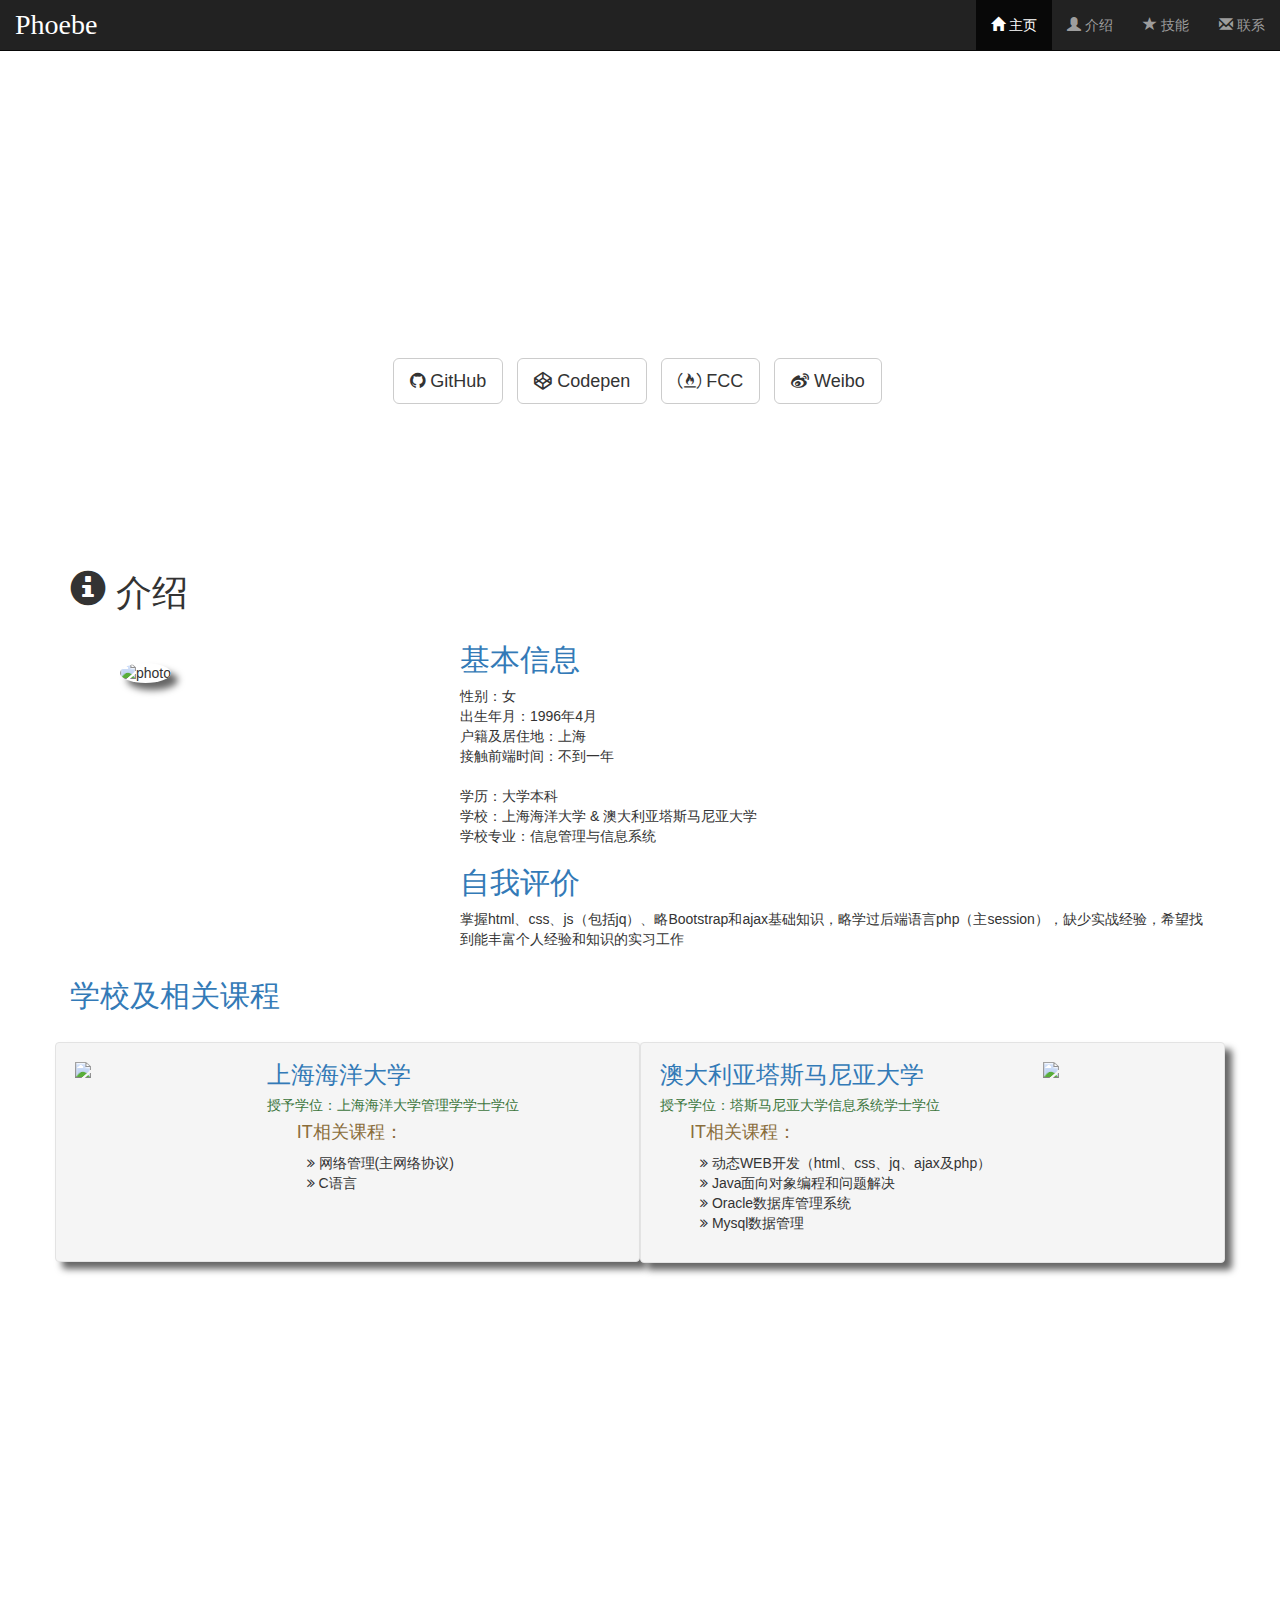
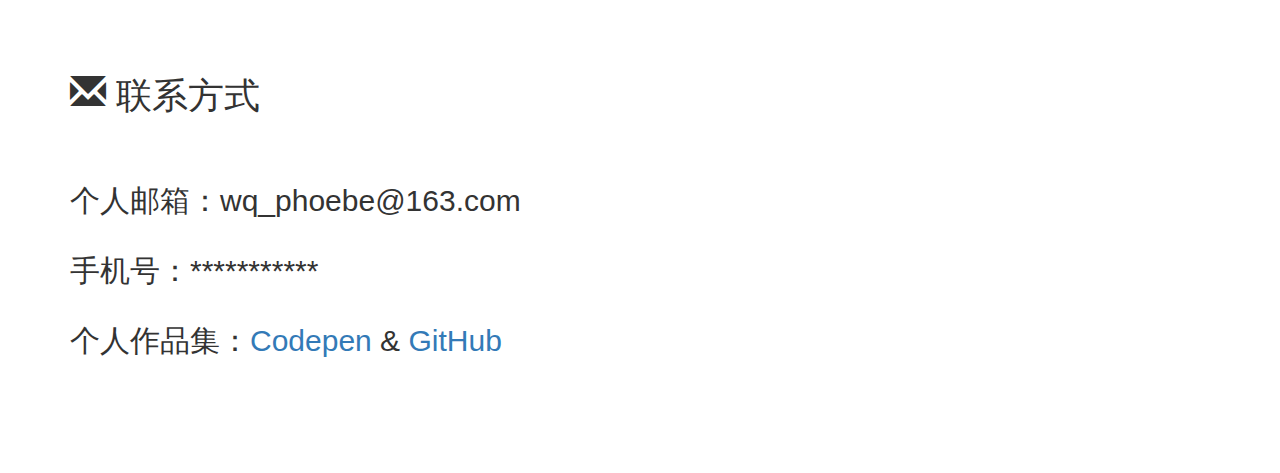
==== index.html @ c303f23d "Update and rename newproject.html to index.html" ====
<!DOCTYPE HTML>
<html>
<head>
	<meta charset="utf-8">
	<meta http-equiv="X-UA-Compatible" content="IE=edge">
	<title>个人网页简历</title>
	<link rel="stylesheet" href="http://maxcdn.bootstrapcdn.com/bootstrap/3.2.0/css/bootstrap.min.css">
	<link rel="stylesheet" href="http://cdnjs.cloudflare.com/ajax/libs/font-awesome/4.7.0/css/font-awesome.min.css">
	<link rel="stylesheet" href="project1.css">

</head>
<body>
	<nav class="navbar navbar-inverse navbar-fixed-top">
		<div class="container-fluid">
			<div class="navbar-header">
				<button type="button" class="navbar-toggle collapsed" data-toggle="collapse" data-target="#bs-example-navbar-collapse-1" aria-expanded="false">
					<span class="sr-only">Toggle navigation</span>
					<span class="icon-bar"></span>
					<span class="icon-bar"></span>
					<span class="icon-bar"></span>
				</button>
				<a href="##" id="logo" class="navbar-brand">Phoebe</a>
			</div>
			<div class="collapse navbar-collapse" id="bs-example-navbar-collapse-1">
				<ul class="nav navbar-nav navbar-right">
					<li class="active"><a href="#home" class="hash" id="index"><span class="glyphicon glyphicon-home"></span> 主页</a></li>
					<li><a href="#about" class="hash" id="introduction"><span class="glyphicon glyphicon-user"></span> 介绍</a></li>
					<li><a href="#skills" class="hash" id="skill"><span class="glyphicon glyphicon-star"></span> 技能</a></li>
					<li><a href="#contact" class="hash" id="lianxi"><span class="glyphicon glyphicon-envelope"></span> 联系</a></li>
				</ul>
			</div>
		</div>
	</nav>

	<div id="home" >
		<div class="container-fluid">
			<div class="row">
				<div class="col-sm-12">
					<p class="name">王倩<br>Phoebe</p>
					<p class="title">个 人 网 页 简 历</p>
				</div>
				<div class="col-sm-12">
					<ul class="list-inline button">
						<li><a href="https://github.com/Phoebe196" class="btn btn-default btn-lg" target="_blank"><i class="fa fa-github"></i> GitHub</a></li>
						<li><a href="http://codepen.io/mumuhanxue196/#" class="btn btn-default btn-lg" target="_blank"><i class="fa fa-codepen"></i> Codepen</a></li>
						<li><a href="http://www.freecodecamp.cn/phoebe196" class="btn btn-default btn-lg" target="_blank"><i class="fa fa-free-code-camp"></i> FCC</a></li>
						<li><a href="http://weibo.com/u/3046172365?refer_flag=1001030102_&is_hot=1" class="btn btn-default btn-lg" target="_blank"><i class="fa fa-weibo"></i> Weibo</a></li>
					</ul>
				</div>
			</div>
		</div>
	</div>

	<div id="about">
		<div class="container">
			<br>
			<h1><span class="glyphicon glyphicon-info-sign" aria-hidden="true"></span> 介绍</h1>
			<div class="row">
				<div class="col-sm-4">
					<img src="http://wx4.sinaimg.cn/mw1024/b590e6cdly1fbsiglavosj20fs0fsgmq.jpg" alt="photo" class="photo">
				</div>
				<div class="col-sm-8">
					<h2 class="text-primary">基本信息</h2>
					<p class="base_info">性别：女<br>出生年月：1996年4月<br>户籍及居住地：上海<br>接触前端时间：不到一年<br>
						<br>学历：大学本科<br>学校：上海海洋大学 & 澳大利亚塔斯马尼亚大学<br>学校专业：信息管理与信息系统</p>
						<h2 class="text-primary">自我评价</h2>	
						<p>掌握html、css、js（包括jq）、略Bootstrap和ajax基础知识，略学过后端语言php（主session），缺少实战经验，希望找到能丰富个人经验和知识的实习工作</p>		     
					</div>
				</div>
				<h2 class="text-primary">学校及相关课程</h2>
				<div class="row">
					<br>
					<div class="col-sm-6 hidden-xs well">
						<div class="row">
							<div class="col-sm-4"><img src="https://imgsa.baidu.com/baike/c0%3Dbaike272%2C5%2C5%2C272%2C90/sign=534461382b381f308a1485fbc868276d/58ee3d6d55fbb2fb8e7d0b124c4a20a44623dc58.jpg" class="ocean img-responsive"></div>
							<div class="col-sm-8"><h3 class="text-primary">上海海洋大学</h3>
								<h5 class="text-success">授予学位：<span>上海海洋大学管理学学士学位</span></h5>
								<h4 class="text-warning">IT相关课程：</h4>
								<ul class="course">
									<li><i class="fa fa-angle-double-right"></i> 网络管理(主网络协议)</li>
									<li><i class="fa fa-angle-double-right"></i> C语言</li>
								</ul>
							</div>
						</div>
					</div>
					<div class="col-sm-6 hidden-xs well pull-right">
						<div class="row">
							<div class="col-sm-8">
								<h3 class="text-primary">澳大利亚塔斯马尼亚大学</h3>
								<h5 class="text-success">授予学位：<span>塔斯马尼亚大学信息系统学士学位</span></h5>
								<h4 class="text-warning">IT相关课程：</h4>
								<ul class="course">
									<li><i class="fa fa-angle-double-right"></i> 动态WEB开发（html、css、jq、ajax及php）</li>
									<li><i class="fa fa-angle-double-right"></i> Java面向对象编程和问题解决</li>
									<li><i class="fa fa-angle-double-right"></i> Oracle数据库管理系统</li>
									<li><i class="fa fa-angle-double-right"></i> Mysql数据管理</li>
								</ul>
							</div>
							<div class="col-sm-4">
								<img src="http://s3.sinaimg.cn/middle/4d4c0991t6893bb92f172&690" class="img-responsive utas">
							</div>
						</div>
					</div>
				</div>
			</div>
		</div>

		<div class="main box" id="skills">
			<div class="rotateBox">
				<div class="transBox">
					<div class="list_1 front">
						<div class="ico">专<br/>业<br/>技<br/>能</div>
					</div>
					<div class="list_1 back">
						<div class="ico"></div>
						<div class="text">Hello<br/> World!</div>
					</div>
				</div>
			</div>
			<div class="rotateBox">
				<div class="transBox">
					<div class="list_1 front">
						<div class="ico">HTML</div>
					</div>
					<div class="list_1 back">
						<div class="ico">HTML<br>(5)</div>
						<div class="circle" >
							<div class="pie_left">
								<div class="left"></div>
							</div>
							<div class="pie_right">
								<div class="right"></div>
							</div>
							<div class="mask"><span>60</span>%</div>
						</div>

					</div>
				</div>
			</div>
			<div class="rotateBox">
				<div class="transBox">
					<div class="list_1 front">
						<div class="ico">CSS</div>
					</div>
					<div class="list_1 back">
						<div class="ico">CSS<br/>(3)</div>
						<div class="circle" >
							<div class="pie_left">
								<div class="left"></div>
							</div>
							<div class="pie_right">
								<div class="right"></div>
							</div>
							<div class="mask"><span>60</span>%</div>
						</div>
					</div>
				</div>
			</div>
			<div class="rotateBox">
				<div class="transBox">
					<div class="list_1 front">
						<div class="ico">JS</div>
					</div>
					<div class="list_1 back">
						<div class="ico">JS<br></div>
						<div class="circle" >
							<div class="pie_left">
								<div class="left"></div>
							</div>
							<div class="pie_right">
								<div class="right"></div>
							</div>
							<div class="mask"><span>30</span>%</div>
						</div>
					</div>
				</div>
			</div>
			<div class="rotateBox">
				<div class="transBox">
					<div class="list_1 front">
						<div class="ico">Boot<br/>strap</div>
					</div>
					<div class="list_1 back">
						<div class="ico">Boot<br/>strap</div>
						<div class="circle" >
							<div class="pie_left">
								<div class="left"></div>
							</div>
							<div class="pie_right">
								<div class="right"></div>
							</div>
							<div class="mask"><span>30</span>%</div>
						</div>
					</div>
				</div>
			</div>
			<div class="rotateBox">
				<div class="transBox">
					<div class="list_1 front">
						<div class="ico">Ajax</div>
					</div>
					<div class="list_1 back">
						<div class="ico">Ajax<br><span class="ps">只会$.get/post()传数据</span></div>
						<div class="circle" >
							<div class="pie_left">
								<div class="left"></div>
							</div>
							<div class="pie_right">
								<div class="right"></div>
							</div>
							<div class="mask"><span>10</span>%</div>
						</div>
					</div>
				</div>
			</div>
			<div class="rotateBox">
				<div class="transBox">
					<div class="list_1 front">
						<div class="ico">JQuery</div>
					</div>
					<div class="list_1 back">
						<div class="ico">JQuery</div>
						<div class="circle" >
							<div class="pie_left">
								<div class="left"></div>
							</div>
							<div class="pie_right">
								<div class="right"></div>
							</div>
							<div class="mask"><span>50</span>%</div>
						</div>
					</div>
				</div>
			</div>
			<div class="rotateBox">
				<div class="transBox">
					<div class="list_1 front">
						<div class="ico">其<br/>他<br/>技<br/>能</div>
					</div>
					<div class="list_1 back">
						<h5>Others...</h5>
						<ul class="others">
							<li><i class="fa fa-angle-double-right"></i>CET 6</li>
							<li><i class="fa fa-angle-double-right"></i>PHP<br>(主session)</li>
							<li><i class="fa fa-angle-double-right"></i>Mysql</li>
							<li><i class="fa fa-angle-double-right"></i>略Java</li>
						</ul>
					</div>
				</div>
			</div>
		</div>

		<div id="contact">
			<div class="container">
			   <h1><span class="glyphicon glyphicon-envelope"></span> 联系方式</h1>
			   <p>个人邮箱：wq_phoebe@163.com<br>
			   手机号：***********<br>
			   个人作品集：<a href="http://codepen.io/mumuhanxue196/" target="_blank">Codepen</a> & <a href="https://github.com/Phoebe196" target="_blank">GitHub</a></p>
            
			</div>
		</div>

		<footer class="end text-center">
			Copyright © 2017 by Phoebe 王
		</footer>

		<script src="http://libs.baidu.com/jquery/1.9.0/jquery.js"></script>
		<script src="http://maxcdn.bootstrapcdn.com/bootstrap/3.2.0/js/bootstrap.min.js"></script> 
		<script>
			$(function(){

    var isIe = navigator.userAgent.indexOf('MSIE')>=0 ? true : false;//浏览器判断 是否是IE


    function WidthHeightInit() {
        var oWidth = $(window).outerWidth(),oHeight = $(window).outerHeight();//outerWidth() 方法返回元素的宽度（包括内边距和边框）
        if(oHeight < 400){
        	$('.list_1').css('height',400);
        	$('.main').css('height',400);
        	$('.list_1,.rotateBox,.transBox').css('height',400);
        }else{
        	$('.list_1').css('height',oHeight);
        	$('.main').css('height',oHeight);
        	$('.list_1,.rotateBox,.transBox').css('height',oHeight);
        };
        if(oWidth < 1200){
        	$('.list_1,.rotateBox,.transBox').css('width',150);
        	$('.transBox').each(function(){$(this).find('.list_1').eq(1).css('left',150)})
        	if(isIe){
        		$('.transBox').css('width',300);
        	};
        	$('main').css('width',1200);
        	$('.transBox').css({
        		'-webkit-transform-origin':'center center -75px',
        		'-moz-transform-origin':'center center -75px',
        		'-o-transform-origin':'center center -75px',
        		'-ms-transform-origin':'center center -75px'
        	});
        }else{
        	$('.list_1,.rotateBox,.transBox').css('width',oWidth / 8);
        	$('.transBox').each(function(){$(this).find('.list_1').eq(1).css('left',oWidth/8)});
        	if(isIe){
        		$('.transBox').css('width',oWidth/4);
        	};
        	$('.main').css('width',oWidth);
        	$('.transBox').css({
        		'-webkit-transform-origin':'center center -'+oWidth/16+'px',
        		'-moz-transform-origin':'center center -'+oWidth/16+'px',
        		'-o-transform-origin':'center center -'+oWidth/16+'px',
        		'-ms-transform-origin':'center center -'+oWidth/16+'px'
        	});
        }
    }
    WidthHeightInit();

    $(window).resize(function(){//当浏览器尺寸发生改变时运行函数
    	WidthHeightInit();
    });


    var oTimer = null, i=0;
    if(oTimer){return};
    oTimer = setInterval(function(){
    	$('.ico').eq(i).addClass('icon_entrance');
    	i++;
    	if(i == $('.icon').length){
    		clearInterval(oTimer);
    		oTimer = null;
    	}
    },1);


    if(isIe){
    	if(navigator.userAgent.match(/MSIE 6./i) || navigator.userAgent.match(/MSIE 7./i) || navigator.userAgent.match(/MSIE 8./i) || navigator.userAgent.match(/MSIE 9./i)){
    		$('.ico').css({top:'50%',opacity:'1'})
    	}

    	$('.back').removeClass('back');
    	$('.rotateBox').hover(function(){
    		console.log(1)
    		var oBox = $(this).find('.transBox');
    		var oW = parseInt(oBox.css('width'));
    		oBox.stop().animate({
    			left: -oW/2
    		});
    	},function(){
    		console.log(2)
    		var oBox = $(this).find('.transBox');
    		oBox.stop().animate({
    			left: 0
    		});
    	});
    };
});

			$(function() {
				$('.circle').each(function(index, el) {
					var num = $(this).find('span').text() * 3.6;
					if (num<=180) {
						$(this).find('.right').css('transform', "rotate(" + num + "deg)");
					} else {
						$(this).find('.right').css('transform', "rotate(180deg)");
						$(this).find('.left').css('transform', "rotate(" + (num - 180) + "deg)");
					};
				});

			});
	
$('#introduction').on('click',function(){
if($('#index').parent().hasClass('active')){
	$('#index').parent().removeClass('active');
}
if($('#skill').parent().hasClass('active')){
	$('#skill').parent().removeClass('active');
}
if($('#lianxi').parent().hasClass('active')){
	$('#lianxi').parent().removeClass('active');
}
$('#introduction').parent().addClass('active');
});

$('#skill').on('click',function(){
if($('#index').parent().hasClass('active')){
	$('#index').parent().removeClass('active');
}
if($('#introduction').parent().hasClass('active')){
	$('#introduction').parent().removeClass('active');
}
if($('#lianxi').parent().hasClass('active')){
	$('#lianxi').parent().removeClass('active');
}
$('#skill').parent().addClass('active');
});

$('#lianxi').on('click',function(){
if($('#index').parent().hasClass('active')){
	$('#index').parent().removeClass('active');
}
if($('#skill').parent().hasClass('active')){
	$('#skill').parent().removeClass('active');
}
if($('#introduction').parent().hasClass('active')){
	$('#introduction').parent().removeClass('active');
}
$('#lianxi').parent().addClass('active');
});

$('#index').on('click',function(){
if($('#introduction').parent().hasClass('active')){
	$('#introduction').parent().removeClass('active');
}
if($('#skill').parent().hasClass('active')){
	$('#skill').parent().removeClass('active');
}
if($('#lianxi').parent().hasClass('active')){
	$('#lianxi').parent().removeClass('active');
}
$('#index').parent().addClass('active');
});
	
		</script>
	</body>
	</html>
---- project1.css ----
*{
  margin:0;
  padding:0;
}
#logo{
  font-family: "华文彩云";
  color:#fff;
  font-size: 28px;
}
#home{
  background: url(http://ww3.sinaimg.cn/large/b590e6cdgw1fbsfj3psyij21kw0w0dm0.jpg) fixed; height:500px;
}
#about{
  background: url(http://cdn.backgroundhost.com/backgrounds/subtlepatterns/bright_squares.png) fixed; height:auto;
}
#skills{
  background: url(http://cdn.backgroundhost.com/backgrounds/subtlepatterns/bright_squares.png) fixed;
  height:auto;
}
#contact{
 background: url(http://cdn.backgroundhost.com/backgrounds/subtlepatterns/bright_squares.png) fixed; height:400px;
}
.end{
  background: url(http://ww3.sinaimg.cn/large/b590e6cdgw1fbsfj3psyij21kw0w0dm0.jpg) fixed; color: #fff;height: 50px;line-height: 50px;
}
.name{
  color: #fff;
  font-size:48px;
  border:4px solid #fff;
  text-align:center;
  width:500px;
  margin:100px auto 10px auto;
  display: block;
}
.title{
  color: #fff;
  text-align:center;
  width:40%;
  font-size:30px;
  margin: 10px auto;
}
.button{
  padding: 30px auto;
  text-align: center;
  margin-top: 50px;
}
.button li a:hover{
  background-color: #fff;
  transform: scale(1.1);
  transition: 0.3s;
  color:#000;
  font-weight: bold;
}
h1{
  margin-top: 50px;
}
.photo{
  margin-top: 40px;
  margin-left: 50px;
  height: 200px;
  width: 200px;
  border-radius: 50%;
  box-shadow: 7px 7px 7px #666;
  position: relative;
}
.photo:hover{
  box-shadow: 15px 15px 15px #777;
  top:-5px;
  transition: 0.5s;
}
.col-sm-8 p{
  font-size: 14px;

}
h3{
  margin:0;
}
h4{
  margin-left: 30px;
}
.col-sm-6{
 box-shadow: 7px 7px 7px #666;
 position : relative;
 transition : all 0.2s;
 top : 0;
}
.col-sm-6:hover{
  box-shadow: 15px 15px 15px #777;
  top:-5px;
  transition: 0.5s;
}
.ocean{
 height: 180px;
}
.course{
  list-style: none;
  margin-left: 40px;
}
.utas{
  height: 180px;
}
.main {
  min-height: 340px;
  min-width: 1200px;
  margin-left: auto;
  margin-right: auto;
  cursor: pointer;
}

/*动画*/
@-webkit-keyframes entrance {
  0% {
    top: 10%;
    opacity: 0.1;
  }
  100% {
    top: 50%;
    opacity: 1;
  }
}
@keyframes entrance {
  0% {
    top: 10%;
    opacity: 0.1;
  }
  100% {
    top: 50%;
    opacity: 1;
  }
}
/*每列*/
.list_1 {
  overflow: hidden;
}

/*颜色*/
.ico,
.ico1 {
  top: 50%;
  position: relative;
  margin-top: -140px;
  left: 50%;
  margin-left: -110px;
  width: 220px;
  height: 220px;
  text-align: center;
  color:#fff;
  font-size:44px;
}

.text {
  top:20%;
  position: relative;
  clear: both;
  text-align: center;
  line-height: 100px;
  width: 100%;
  color: #FFF;
  font-size: 40px;
  font-family: "Comic Sans MS";
}

.an {
  top: 50%;
  position: relative;
  width: 140px;
  height: 40px;
  line-height: 40px;
  overflow: hidden;
  display: block;
  text-align: center;
  font-size: 14px;
  background: #40c666;
  color: #FFF;
  text-decoration: none;
  border-radius: 3px;
  margin-top: 10px;
  margin-left: auto;
  margin-right: auto;
  -webkit-transition: color .2s linear, background-color 0.2s linear;
  transition: color .2s linear, background-color 0.2s linear;
}
.an:hover {
  text-decoration: underline;
  background: #000;
  text-decoration: none;
  -webkit-transition: color .2s linear, background-color 0.2s linear;
  transition: color .2s linear, background-color 0.2s linear;
}

/*动画*/
.rotateBox {
  overflow: hidden;
  height: 500px;
  float: left;
  position: relative;
  -webkit-perspective: 600px;
  perspective: 600px;
}
.rotateBox:nth-child(1) .front {
  background: #358fc9;
}
.rotateBox:nth-child(1) .front .ico {
  background-position: 0px 0;
  color: #fff;
  font-size:48px;
  font-family: "微软雅黑";
}
.rotateBox:nth-child(2) .front {
  background: #40c666;
  font-family:"Comic Sans MS";
}
.rotateBox:nth-child(2) .front .ico {
  background-position: -240px 0;
}
.rotateBox:nth-child(3) .front {
  background: #dec345;
}
.rotateBox:nth-child(3) .front .ico {
  background-position: -480px 0;
  font-family:"Comic Sans MS";
}
.rotateBox:nth-child(4) .front {
  background: #ee9833;
  font-family:"Comic Sans MS";
}
.rotateBox:nth-child(4) .front .ico {
  background-position: -720px 0;
}
.rotateBox:nth-child(5) .front {
  background: #db593b;
  font-family:"Comic Sans MS";
}
.rotateBox:nth-child(5) .front .ico {
  background-position: -960px 0;
}
.rotateBox:nth-child(6) .front {
  background: #c04067;
  font-family:"Comic Sans MS";
}
.rotateBox:nth-child(6) .front .ico {
  background-position: -1200px 0;
}
.rotateBox:nth-child(7) .front {
  background: #a569d7;
  font-family:"Comic Sans MS";
  font-size:44px;
}
.rotateBox:nth-child(7) .front .ico {
  background-position: -1440px 0;
}
.rotateBox:nth-child(8) .front {
  background: #6156c3;
  font-family:"微软雅黑";
}
.rotateBox:nth-child(8) .front .ico {
  background-position: -1680px 0;
}
.rotateBox:nth-child(1) .back {
  background: #2271b6;
}
.rotateBox:nth-child(1) .back .ico {
  background-position: 0px 0;
}
.rotateBox:nth-child(2) .back {
  background: #2ab248;
}
.rotateBox:nth-child(2) .back .ico {
  background-position: -240px 0;
}
.rotateBox:nth-child(3) .back {
  background: #d2ae2e;
}
.rotateBox:nth-child(3) .back .ico {
  background-position: -480px 0;
}
.rotateBox:nth-child(4) .back {
  background: #e87a21;
}
.rotateBox:nth-child(4) .back .ico {
  background-position: -720px 0;
}
.rotateBox:nth-child(5) .back {
  background: #ce3d26;
}
.rotateBox:nth-child(5) .back .ico {
  background-position: -960px 0;
}
.rotateBox:nth-child(6) .back {
  background: #aa2a49;
}
.rotateBox:nth-child(6) .back .ico {
  background-position: -1200px 0;
}
.rotateBox:nth-child(7) .back {
  background: #894ac8;
}
.rotateBox:nth-child(7) .back .ico {
  background-position: -1440px 0;
}
.rotateBox:nth-child(8) .back {
  background: #443bae;
}
.rotateBox:nth-child(8) .back .ico {
  background-position: -1680px 0;
}
.rotateBox:hover .transBox {
  -webkit-transform: rotateY(-90deg);
  transform: rotateY(-90deg);
}

.transBox {
  -webkit-transform-style: preserve-3d;
  transform-style: preserve-3d;
  position: absolute;
  top: 0;
  left: 0;
  -webkit-transition: .5s;
  transition: .5s;
}
.transBox .list_1 {
  position: absolute;
  height: 500px;
}
.transBox .front {
  left: 0;
  top: 0;
}
.transBox .back {
  left: 200px;
  top: 0;
  -webkit-transform-origin: left;
  transform-origin: left;
  -webkit-transform: rotateY(90deg);
  transform: rotateY(90deg);
  position: absolute;
  font-family: "Comic Sans MS";
  text-align: center;
}
.circle {
  position: relative;
  top:50%;
  width: 150px;
  height: 150px;
  position: absolute;
  border-radius: 50%;
  background: #00aacc;
    margin-left: 10px;
}
.pie_left, .pie_right {
  width:150px; 
  height:150px;
  position: absolute;
  top: 0;left: 0;
}
.left, .right {
  width:150px; 
  height:150px;
  background:#0cc;
  border-radius: 50%;
  position: absolute;
  top: 0;
  left: 0;
}
.pie_right, .right {
  clip:rect(0,auto,auto,100px);
}
.pie_left, .left {
  clip:rect(0,100px,auto,0);
}
.mask {
  width: 100px;
  height: 100px;
  border-radius: 50%;
  left: 25px;
  top: 25px;
  background: #FFF;
  position: absolute;
  text-align: center;
  line-height: 100px;
  font-size: 20px;
  font-weight: bold;
  color:#00aacc;
}
.ps{
  font-size: 14px;
}
.others{
  color: #fff;
  position: relative;
  top: 40%;
  margin-left: 10px;
}
.others li{
  font-size: 24px;
  padding-bottom: 20px;
}
.back h5{
  color: #fff;
  position: relative;
  top: 30%;
  font-size: 36px;
}
#contact p{
  font-size: 30px;
  margin-top: 50px;
  line-height:70px;
}
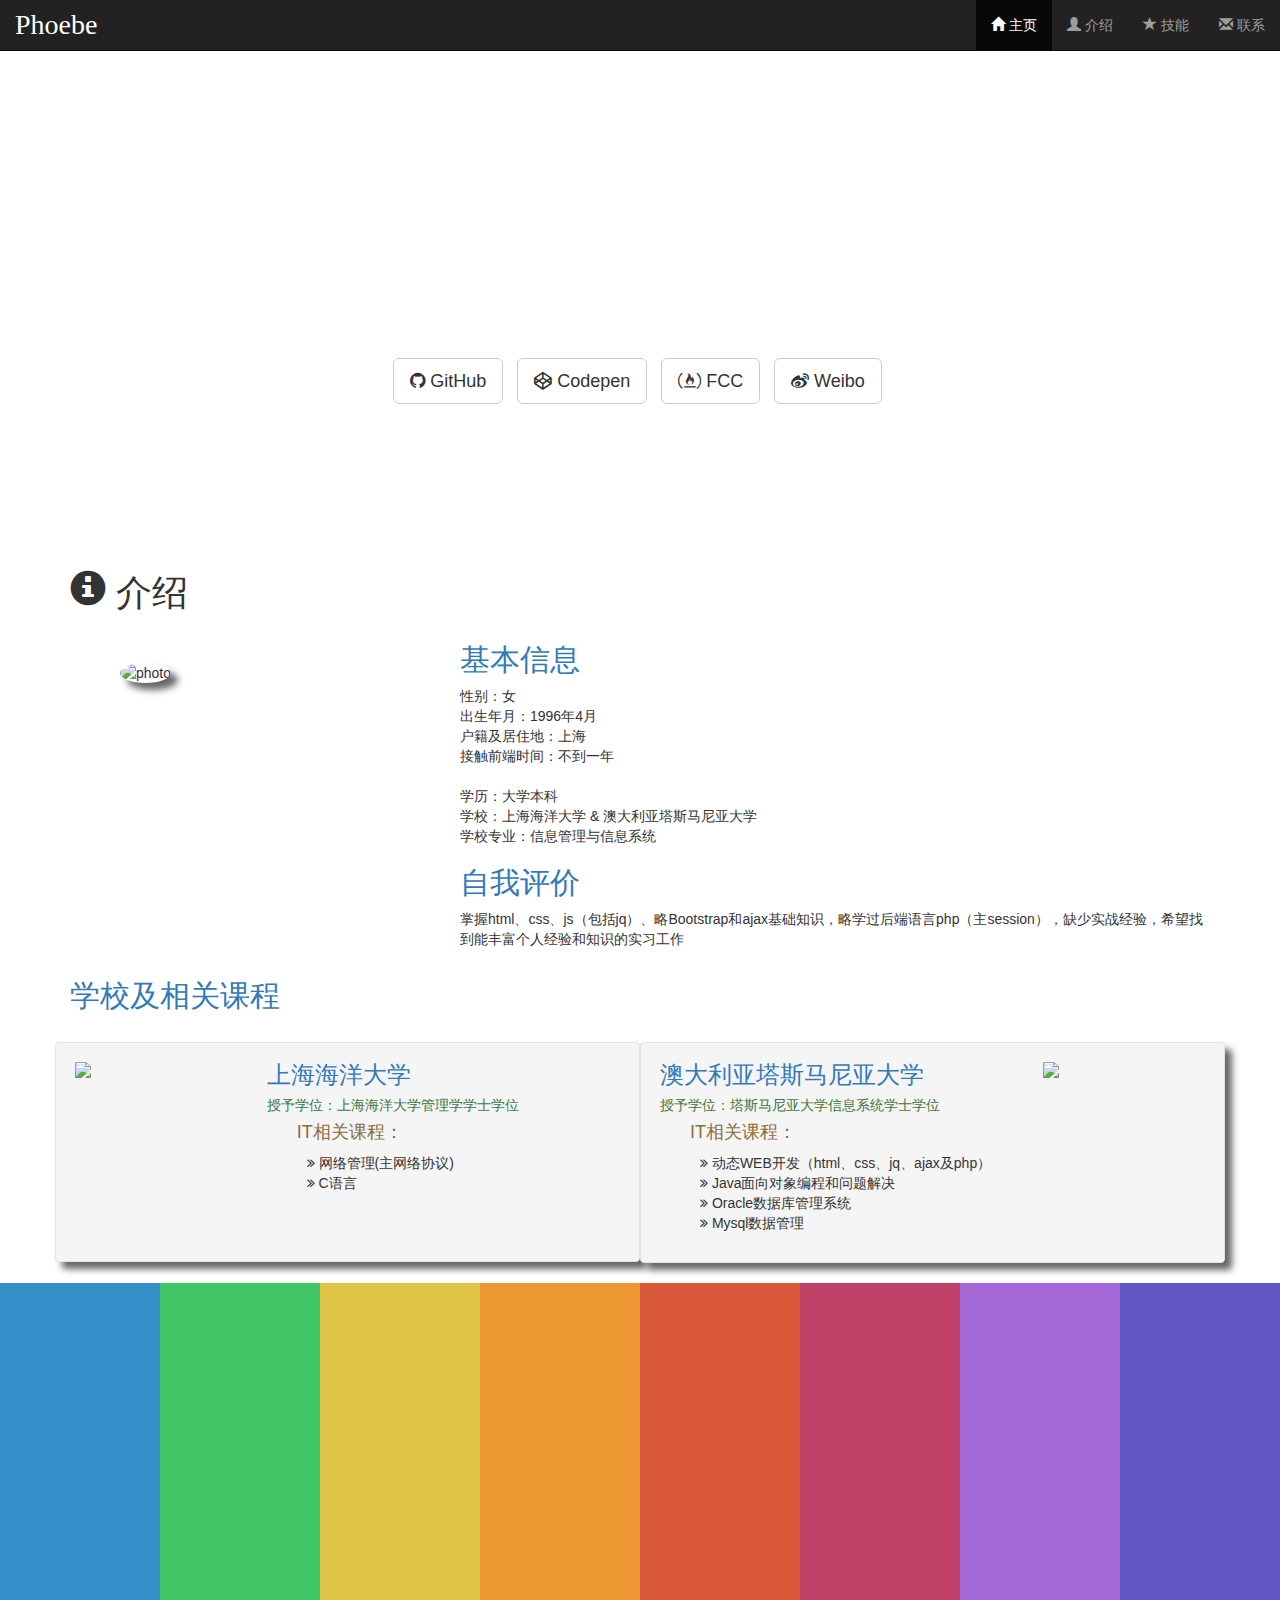
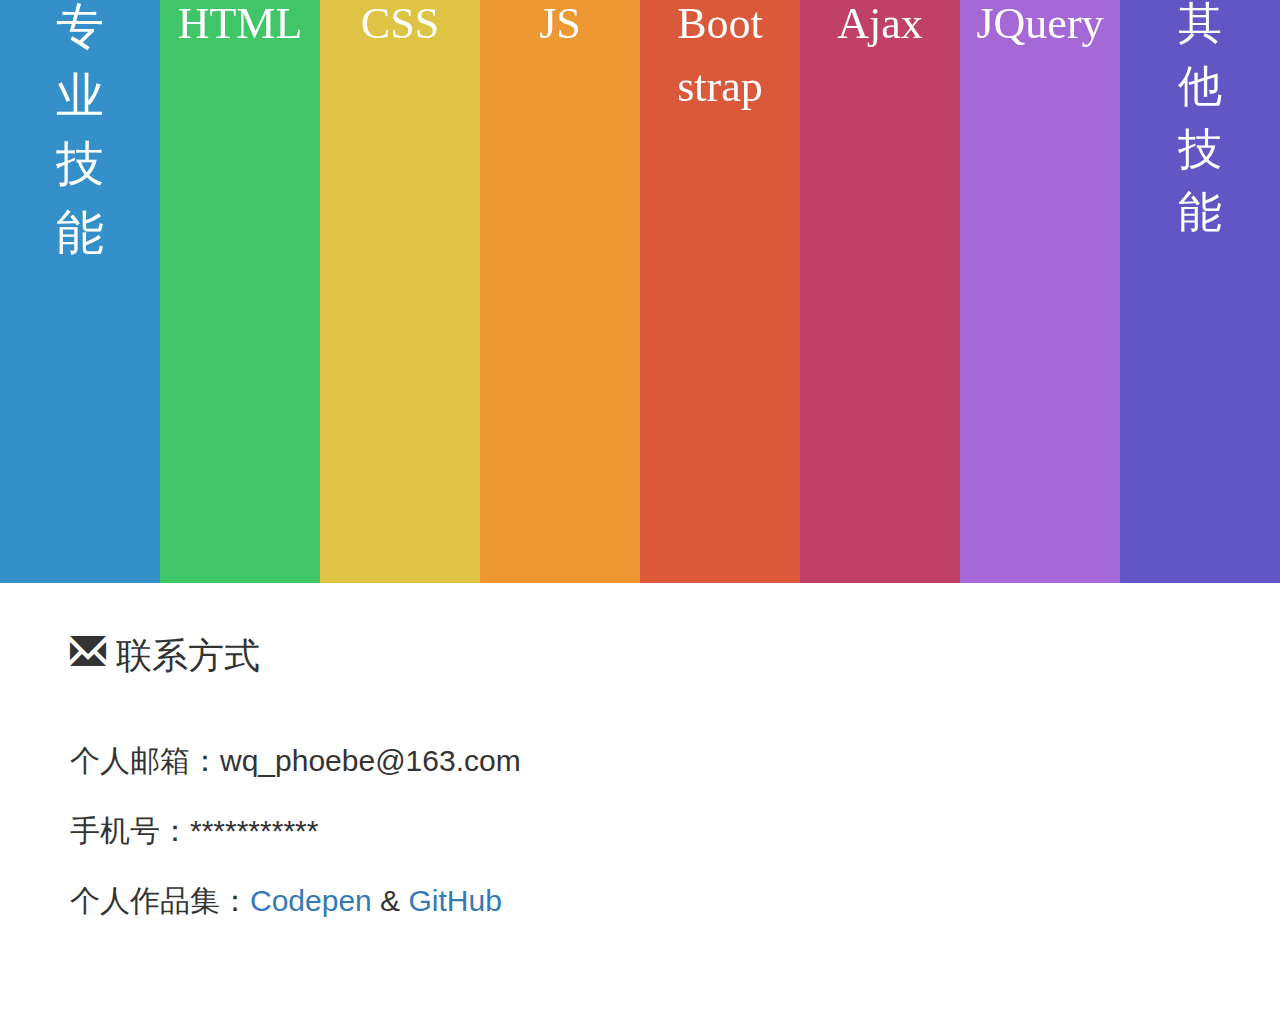
==== commit 90ec6cb3: "Update index.html" ====
--- a/index.html
+++ b/index.html
@@ -4,8 +4,8 @@
 	<meta charset="utf-8">
 	<meta http-equiv="X-UA-Compatible" content="IE=edge">
 	<title>个人网页简历</title>
-	<link rel="stylesheet" href="http://maxcdn.bootstrapcdn.com/bootstrap/3.2.0/css/bootstrap.min.css">
-	<link rel="stylesheet" href="http://cdnjs.cloudflare.com/ajax/libs/font-awesome/4.7.0/css/font-awesome.min.css">
+	<link rel="stylesheet" href="https://maxcdn.bootstrapcdn.com/bootstrap/3.2.0/css/bootstrap.min.css">
+	<link rel="stylesheet" href="https://cdnjs.cloudflare.com/ajax/libs/font-awesome/4.7.0/css/font-awesome.min.css">
 	<link rel="stylesheet" href="project1.css">
 
 </head>
@@ -264,7 +264,7 @@
 			Copyright © 2017 by Phoebe 王
 		</footer>
 
-		<script src="http://libs.baidu.com/jquery/1.9.0/jquery.js"></script>
+		<script src="jquery-3.1.1.min.js"></script>
 		<script src="http://maxcdn.bootstrapcdn.com/bootstrap/3.2.0/js/bootstrap.min.js"></script> 
 		<script>
 			$(function(){
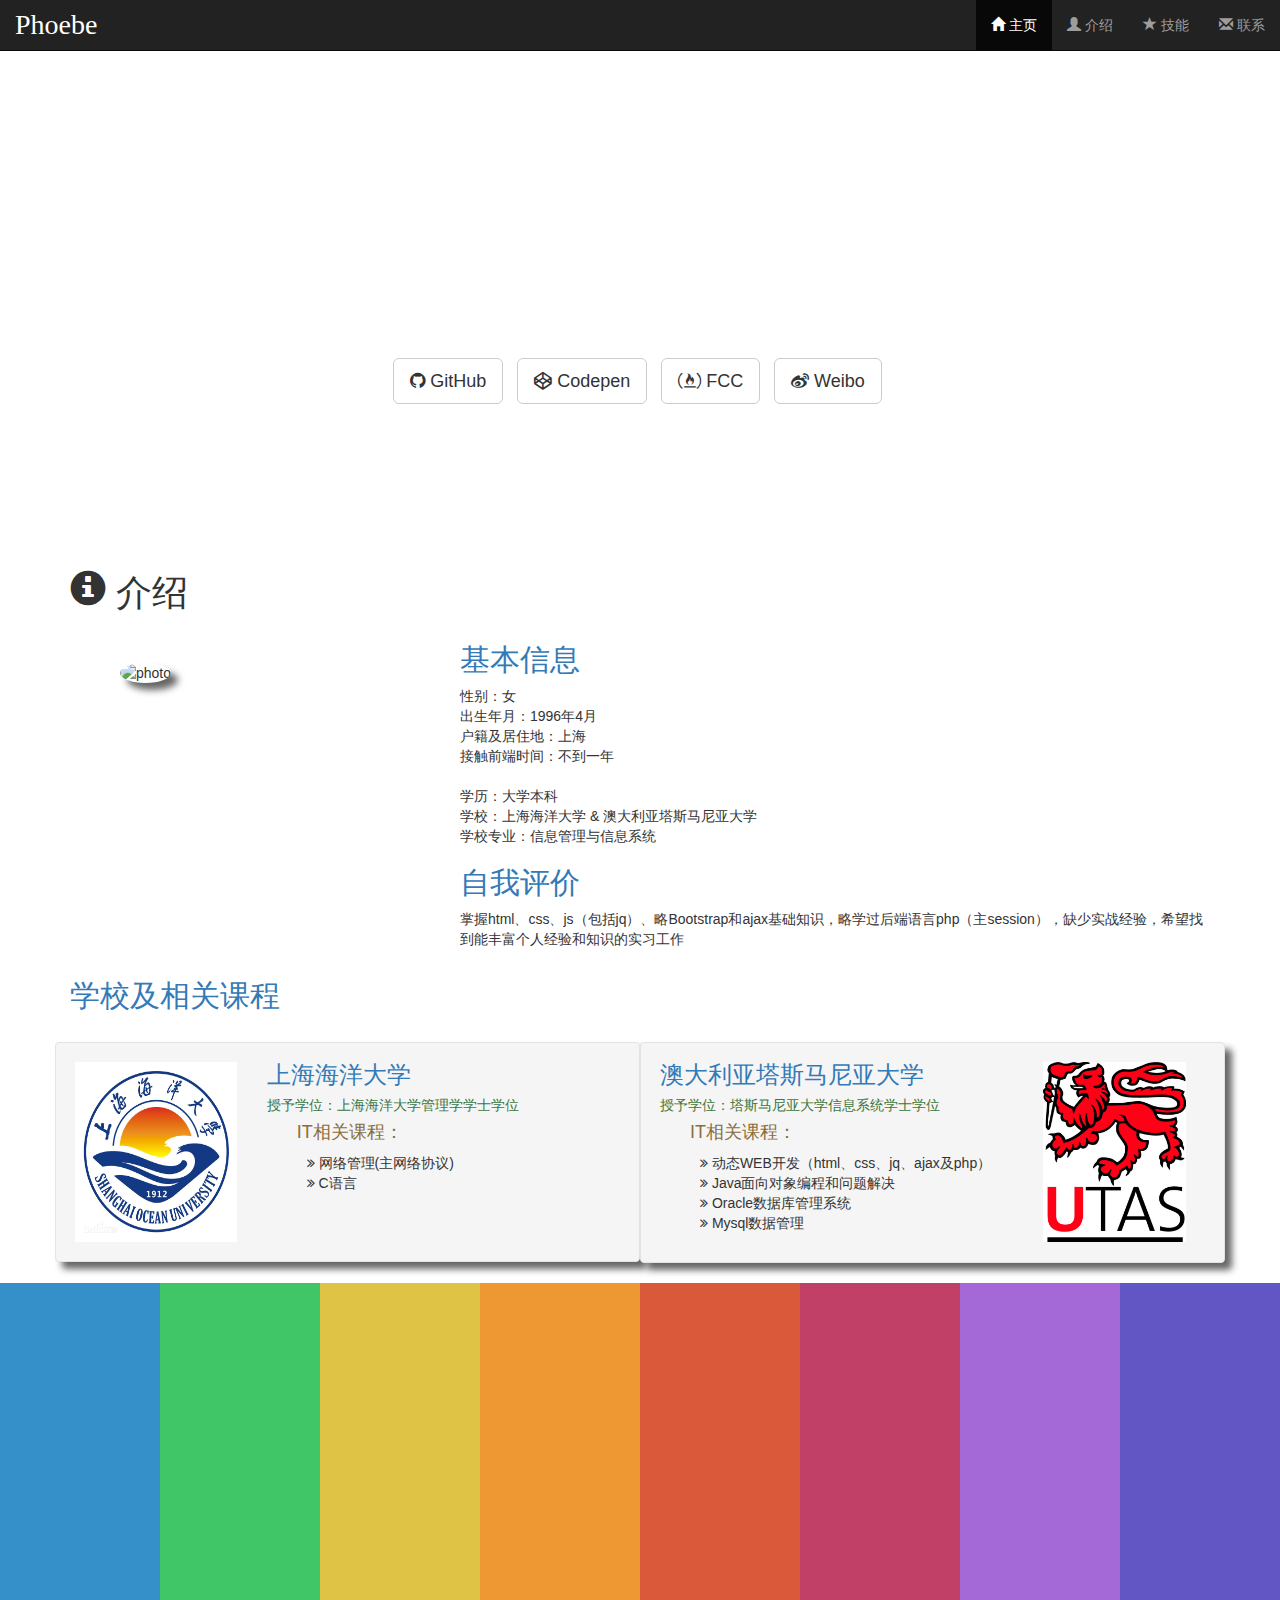
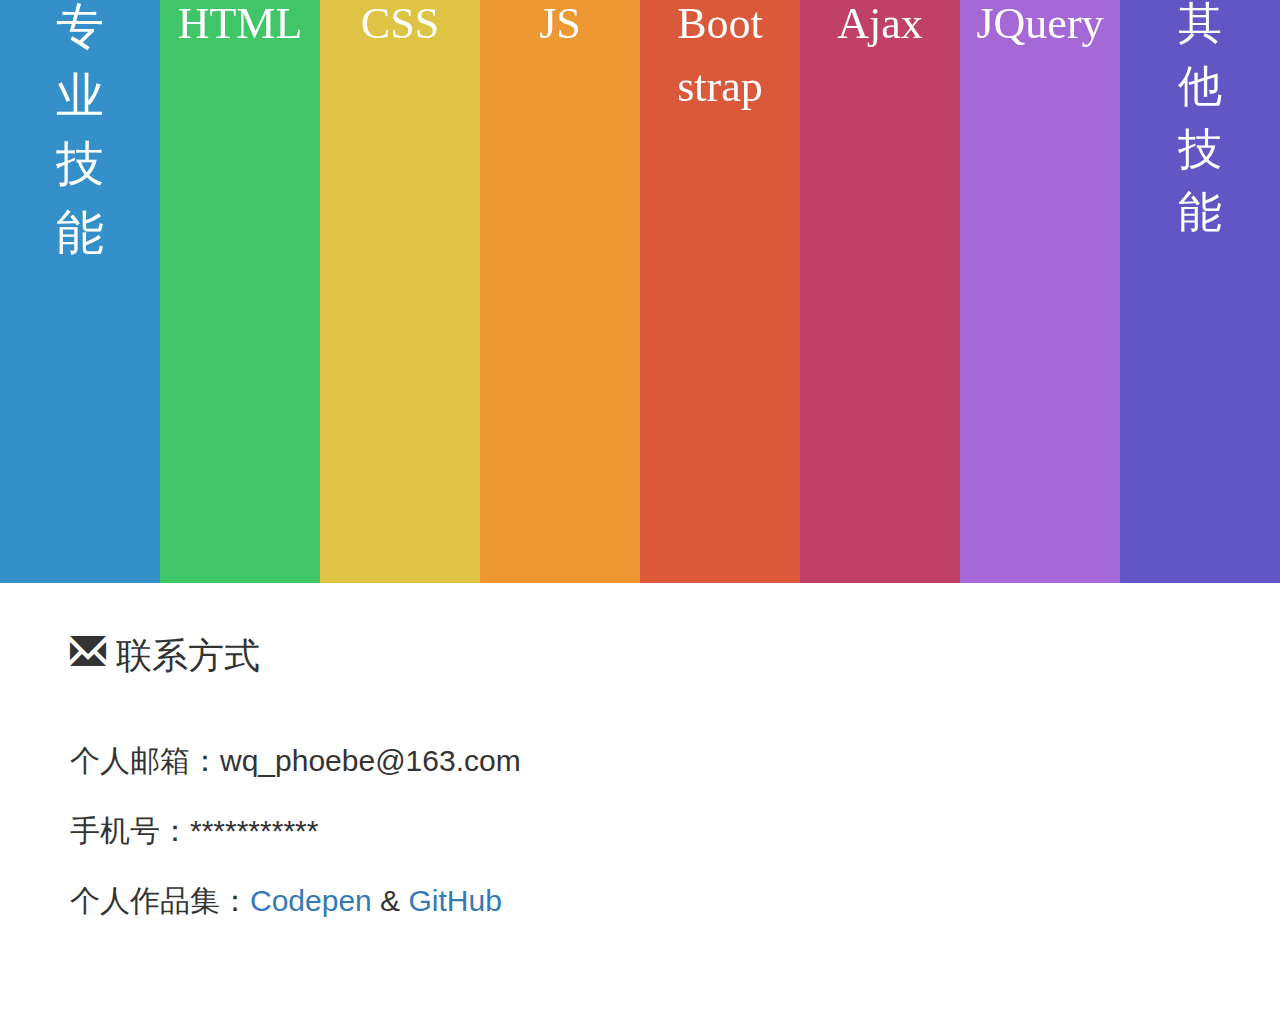
==== commit d98390ac: "Update index.html" ====
--- a/index.html
+++ b/index.html
@@ -72,7 +72,7 @@
 					<br>
 					<div class="col-sm-6 hidden-xs well">
 						<div class="row">
-							<div class="col-sm-4"><img src="https://imgsa.baidu.com/baike/c0%3Dbaike272%2C5%2C5%2C272%2C90/sign=534461382b381f308a1485fbc868276d/58ee3d6d55fbb2fb8e7d0b124c4a20a44623dc58.jpg" class="ocean img-responsive"></div>
+							<div class="col-sm-4"><img src="SHOU.jpg" class="ocean img-responsive"></div>
 							<div class="col-sm-8"><h3 class="text-primary">上海海洋大学</h3>
 								<h5 class="text-success">授予学位：<span>上海海洋大学管理学学士学位</span></h5>
 								<h4 class="text-warning">IT相关课程：</h4>
@@ -97,7 +97,7 @@
 								</ul>
 							</div>
 							<div class="col-sm-4">
-								<img src="http://s3.sinaimg.cn/middle/4d4c0991t6893bb92f172&690" class="img-responsive utas">
+								<img src="UTAS.jpg" class="img-responsive utas">
 							</div>
 						</div>
 					</div>
